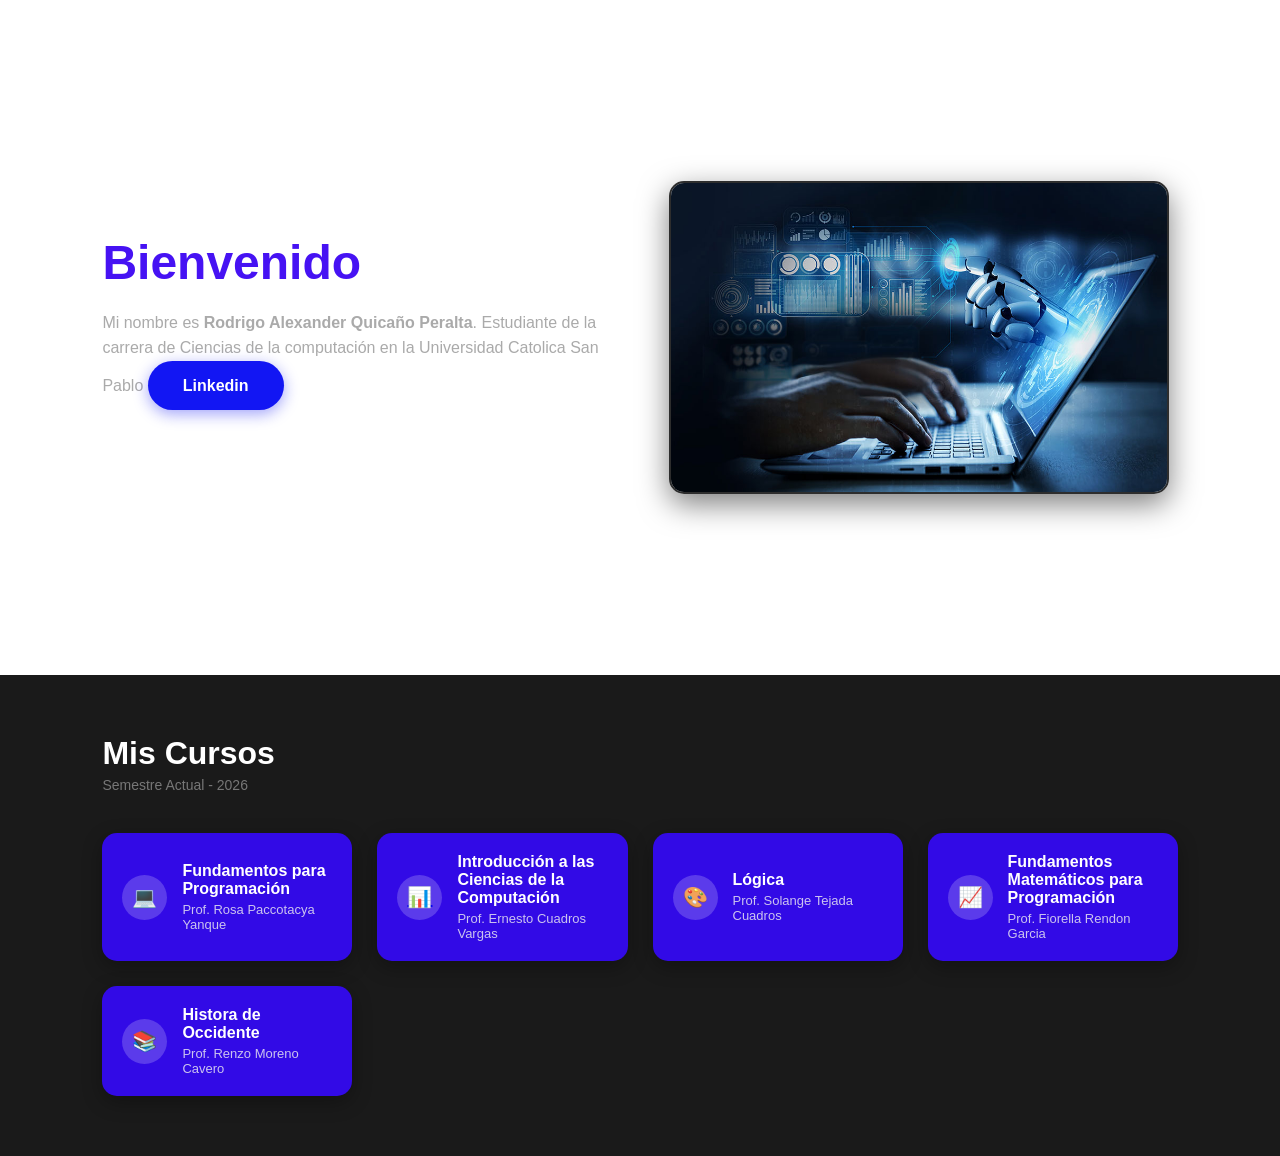
==== index.html @ 46e8e8a0 "Add files via upload" ====
<!DOCTYPE html>
<html lang="es">
<head>
    <meta charset="UTF-8">
    <meta name="viewport" content="width=device-width, initial-scale=1.0">
    <title>Rodrigo Alexander Quicaño Peralta - ICC</title>
    <link rel="stylesheet" href="style.css">
</head>
<body>

    <main>
        <section class="hero">
            <div class="hero-text">
                <h1>Bienvenido</h1>
                <h2></h2>
                <p>
                    Mi nombre es <strong>Rodrigo Alexander Quicaño Peralta</strong>. Estudiante de la carrera de Ciencias de la computación en la Universidad Catolica San Pablo

                <a href="https://www.linkedin.com/in/rodrigo-alexander-quicano-peralta-1386b82a0/" target="_blank" class="btn-info">  Linkedin </a>
            </div>

            <div class="hero-image-container">
                <img src="Imagenes/CIENCIAS-DE-LA-COMPUTACIÓN-EN-SM.jpg" alt="Ciencias de la Computación" class="hero-img">
            </div>
        </section>

        <section class="cursos-section">
            <h2>Mis Cursos</h2>
            <p class="subtitle">Semestre Actual - 2026</p>

            <div class="cursos-grid">
                <div class="curso-card">
                    <div class="curso-icon">💻</div>
                    <div class="curso-info">
                        <h3>Fundamentos para Programación</h3>
                        <p>Prof. Rosa Paccotacya Yanque</p>
                    </div>
                </div>
                <div class="curso-card">
                  <a href="https://www.linkedin.com/in/ecuadrosv/" target="_blank" class="curso-link-wrapper">
                    <div class = curso-icon >📊</div>
                  </a>
                  <div class="curso-info">
                    <h3>Introducción a las Ciencias de la Computación</h3>
                    <p> Prof. Ernesto Cuadros Vargas </p>
                  </div>
                </div>
                <div class="curso-card">
                    <div class="curso-icon">🎨</div>
                    <div class="curso-info">
                        <h3>Lógica</h3>
                        <p>Prof. Solange Tejada Cuadros</p>
                    </div>
                </div>
                <div class="curso-card">
                    <div class="curso-icon">📈</div>
                    <div class="curso-info">
                        <h3>Fundamentos Matemáticos para Programación</h3>
                        <p>Prof. Fiorella Rendon Garcia</p>
                    </div>
                </div>
                <div class="curso-card">
                    <div class="curso-icon">📚</div>
                    <div class="curso-info">
                        <h3>Histora de Occidente</h3>
                        <p>Prof. Renzo Moreno Cavero</p>
                    </div>
                </div>

            </div>
        </section>
    </main>

</body>
</html>
---- style.css ----
* {
    margin: 0;
    padding: 0;
    box-sizing: border-box;
    font-family: 'Segoe UI', Tahoma, Geneva, Verdana, sans-serif;
}
*/
body {
    background-color: #121212; 
    color: #e0e0e0; 
    overflow-x: hidden;
}


.hero {
    display: flex;
    align-items: center;
    justify-content: space-between;
    padding: 60px 8%;
    min-height: 75vh;
    gap: 40px;
}

.hero-text {
    flex: 1;
    max-width: 550px;
}

.hero-text h1 {
    font-size: 48px;
    color: #4612f3; 
    margin-bottom: 5px;
}

.hero-text h2 {
    font-size: 40px;
    color: #ffffff;
    line-height: 1.2;
    margin-bottom: 20px;
}

.hero-text p {
    font-size: 16px;
    color: #aaaaaa;
    line-height: 1.6;
    margin-bottom: 30px;
}


.hero-image-container {
    flex: 1;
    display: flex;
    justify-content: center;
    align-items: center;
}

.hero-img {
    width: 100%;
    max-width: 500px;
    height: auto;
    border-radius: 15px;
    box-shadow: 0 10px 30px rgba(0, 0, 0, 0.5);
    border: 2px solid #2d2d2d;
}

.btn-info {
    display: inline-block;
    background-color: #1216f3;
    color: #ffffff;
    padding: 12px 35px;
    border-radius: 25px;
    text-decoration: none;
    font-weight: bold;
    box-shadow: 0 4px 15px rgba(18, 22, 243, 0.4);
    transition: transform 0.2s, background-color 0.3s;
}

.btn-info:hover {
    background-color: #5d22e6;
    transform: translateY(-2px);
}


.cursos-section {
    padding: 60px 8%;
    background-color: #1a1a1a; 
}

.cursos-section h2 {
    font-size: 32px;
    color: #ffffff;
    margin-bottom: 5px;
}

.subtitle {
    color: #777777;
    font-size: 14px;
    margin-bottom: 40px;
}


.cursos-grid {
    display: grid;
    grid-template-columns: repeat(auto-fit, minmax(240px, 1fr));
    gap: 25px;
}


.curso-card {
    display: flex;
    align-items: center;
    background-color: #320ae6;
    color: #ffffff;
    padding: 20px;
    border-radius: 15px;
    box-shadow: 0 6px 20px rgba(0, 0, 0, 0.3);
    transition: transform 0.3s, box-shadow 0.3s;
    cursor: pointer;
}

.curso-card:hover {
    transform: translateY(-5px);
    box-shadow: 0 10px 25px rgba(50, 10, 230, 0.4);
}

.curso-icon {
    width: 45px;
    height: 45px;
    background-color: rgba(255, 255, 255, 0.2);
    border-radius: 50%;
    display: flex;
    justify-content: center;
    align-items: center;
    font-size: 20px;
    margin-right: 15px;
    flex-shrink: 0;
}

.curso-info h3 {
    font-size: 16px;
    font-weight: 600;
    margin-bottom: 4px;
}

.curso-info p {
    font-size: 13px;
    color: #f2f2f2;
    opacity: 0.8;
}


@media (max-width: 768px) {
    .hero { 
        flex-direction: column-reverse; 
        text-align: center; 
        padding: 40px 8%; 
    }
    .hero-text { 
        max-width: 100%; 
    }
    .hero-img { 
        max-width: 90%; 
    }
    .cursos-grid { 
        grid-template-columns: 1fr; 
    }
}
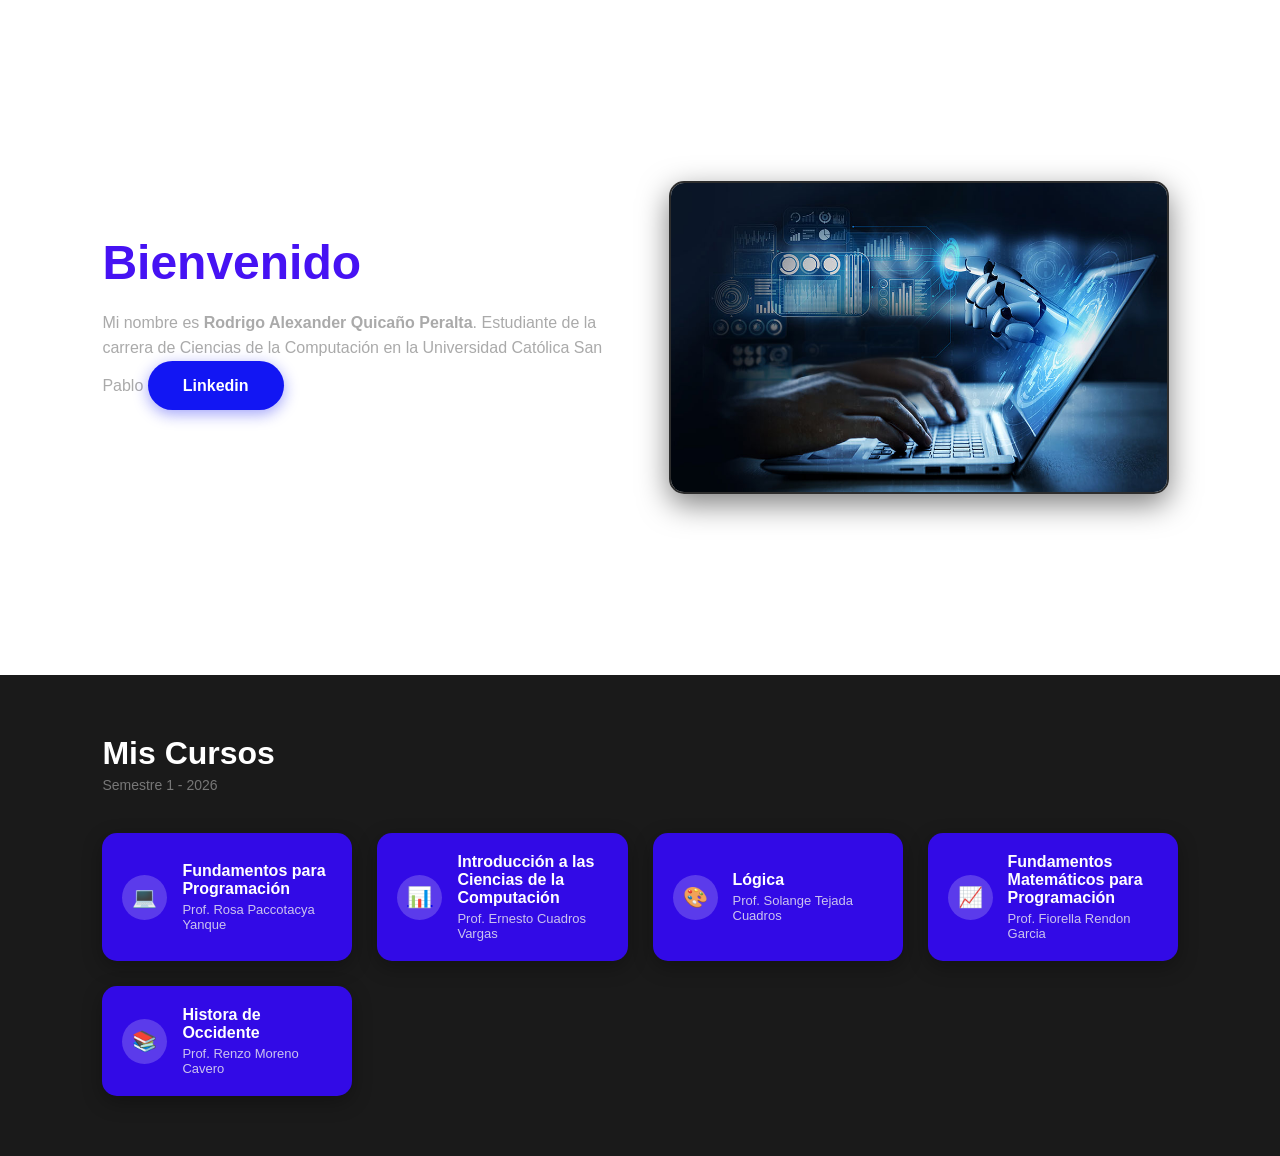
==== commit a3fbefc6: "Update index.html" ====
--- a/index.html
+++ b/index.html
@@ -14,7 +14,7 @@
                 <h1>Bienvenido</h1>
                 <h2></h2>
                 <p>
-                    Mi nombre es <strong>Rodrigo Alexander Quicaño Peralta</strong>. Estudiante de la carrera de Ciencias de la computación en la Universidad Catolica San Pablo
+                    Mi nombre es <strong>Rodrigo Alexander Quicaño Peralta</strong>. Estudiante de la carrera de Ciencias de la Computación en la Universidad Católica San Pablo
 
                 <a href="https://www.linkedin.com/in/rodrigo-alexander-quicano-peralta-1386b82a0/" target="_blank" class="btn-info">  Linkedin </a>
             </div>
@@ -26,7 +26,7 @@
 
         <section class="cursos-section">
             <h2>Mis Cursos</h2>
-            <p class="subtitle">Semestre Actual - 2026</p>
+            <p class="subtitle">Semestre 1 - 2026</p>
 
             <div class="cursos-grid">
                 <div class="curso-card">
@@ -72,4 +72,4 @@
     </main>
 
 </body>
-</html>+</html>
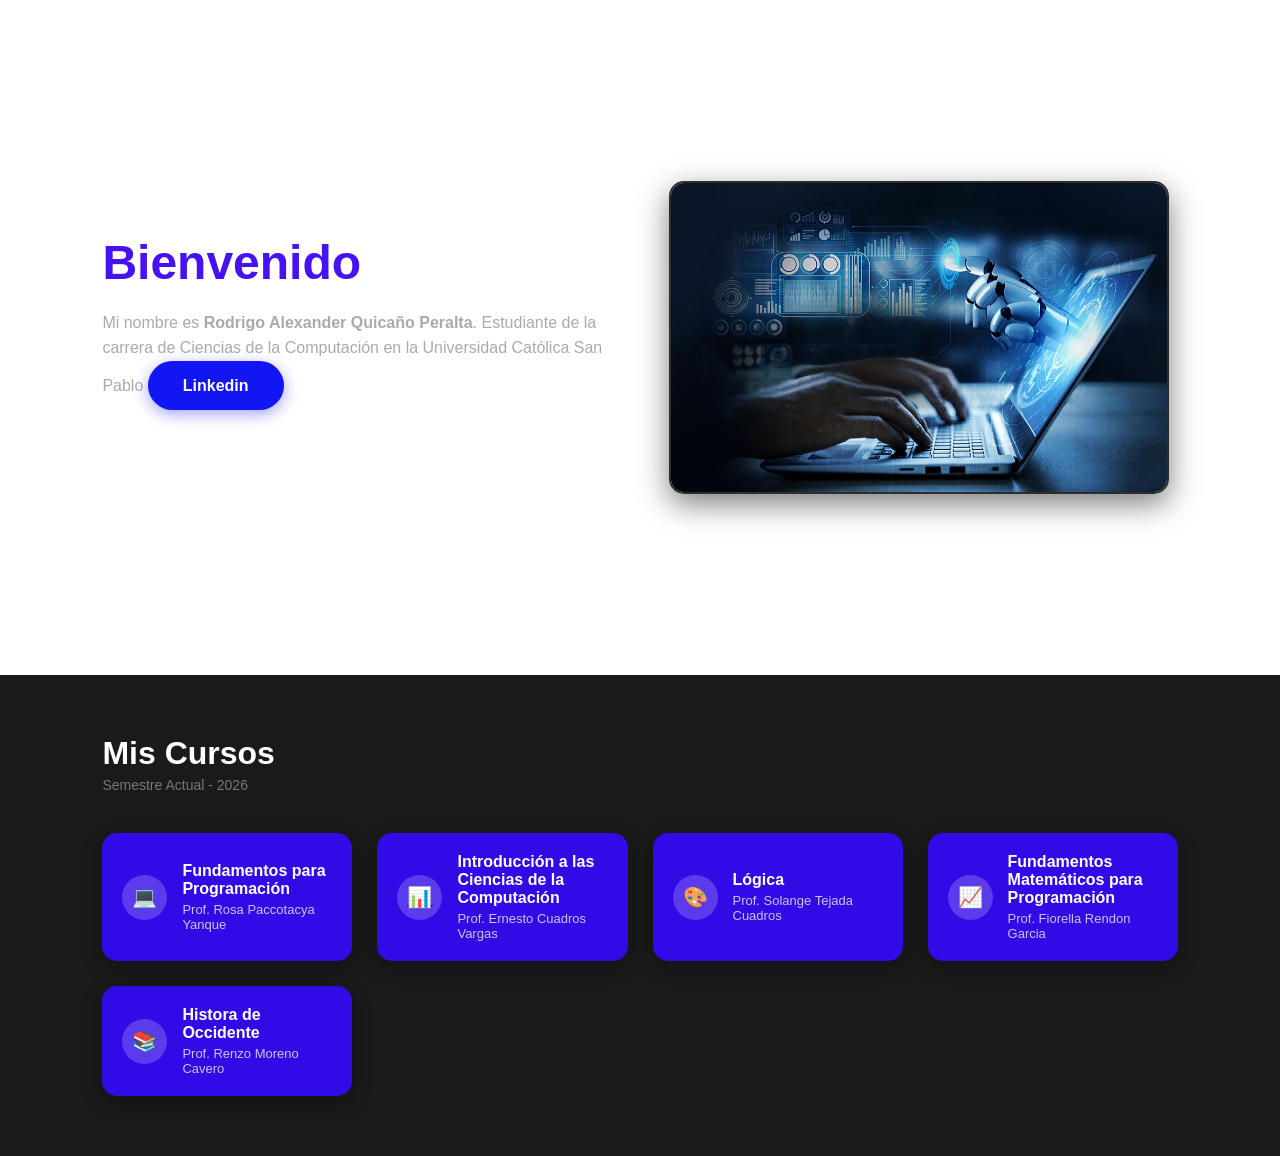
==== commit 9bef6a94: "Update index.html" ====
--- a/index.html
+++ b/index.html
@@ -26,7 +26,7 @@
 
         <section class="cursos-section">
             <h2>Mis Cursos</h2>
-            <p class="subtitle">Semestre 1 - 2026</p>
+            <p class="subtitle">Semestre Actual - 2026</p>
 
             <div class="cursos-grid">
                 <div class="curso-card">
